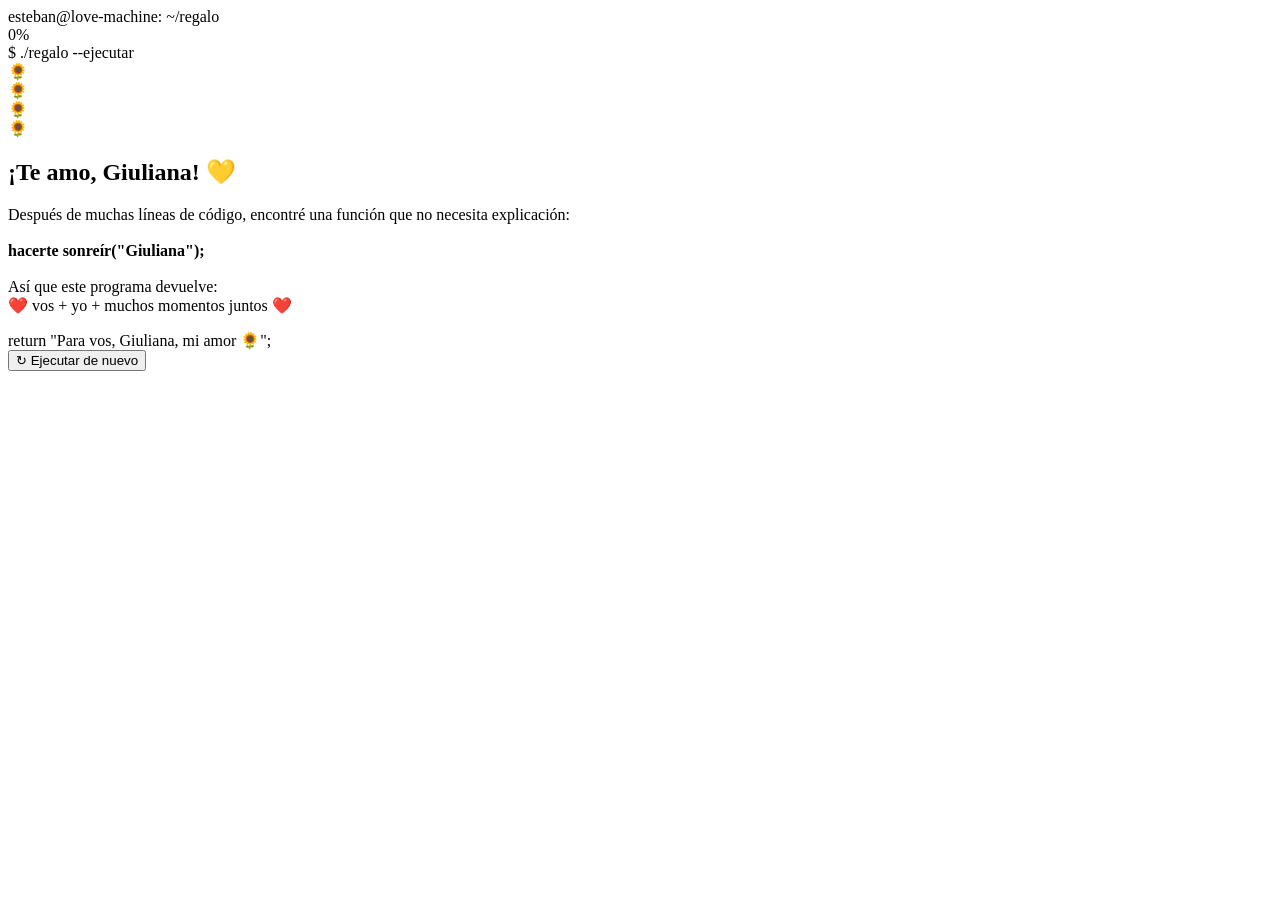
==== index.html @ e3a7c9c5 "Add files via upload" ====
<!DOCTYPE html>
<html lang="es">
<head>
<meta charset="UTF-8">
<meta name="viewport" content="width=device-width, initial-scale=1.0">
<title>Compilando un regalo 💛</title>
<link rel="stylesheet" href="../styles/styles.css">
</head>
<body>
<div class="glow"></div><div class="scanlines"></div><div id="fireworks"></div>

<main class="terminal">
  <div class="bar">
    <span class="dot"></span><span class="dot y"></span><span class="dot g"></span>
    <div class="title">esteban@love-machine: ~/regalo</div>
  </div>
  <section class="screen">
    <div id="boot">
      <div id="terminalText"></div><span class="cursor"></span>
      <div id="progress" class="progress hidden">
        <div class="progressbar"><div id="fill" class="fill"></div></div>
        <div id="percent">0%</div>
      </div>
    </div>

    <div id="gift" class="gift hidden">
      <div class="prompt">$ ./regalo --ejecutar</div>
      <div class="bouquet">
        <div class="stem s1"></div><div class="stem s2"></div><div class="stem s3"></div><div class="stem s4"></div>
        <div class="flower f1">🌻</div><div class="flower f2">🌻</div>
        <div class="flower f3">🌻</div><div class="flower f4">🌻</div>
      </div>
      <h1>¡Te amo, Giuliana! 💛</h1>
      <p class="message">
        Después de muchas líneas de código, encontré una función que no necesita explicación:
        <br><br>
        <strong>hacerte sonreír("Giuliana");</strong>
        <br><br>
        Así que este programa devuelve:
        <br>
        <span class="heart">❤️</span> vos + yo + muchos momentos juntos <span class="heart">❤️</span>
      </p>
      <div class="signature">return "Para vos, Giuliana, mi amor 🌻";</div>
      <button onclick="restart()">↻ Ejecutar de nuevo</button>
    </div>
  </section>
</main>

<script src="../Java/script.js"></script>
</body>
</html>
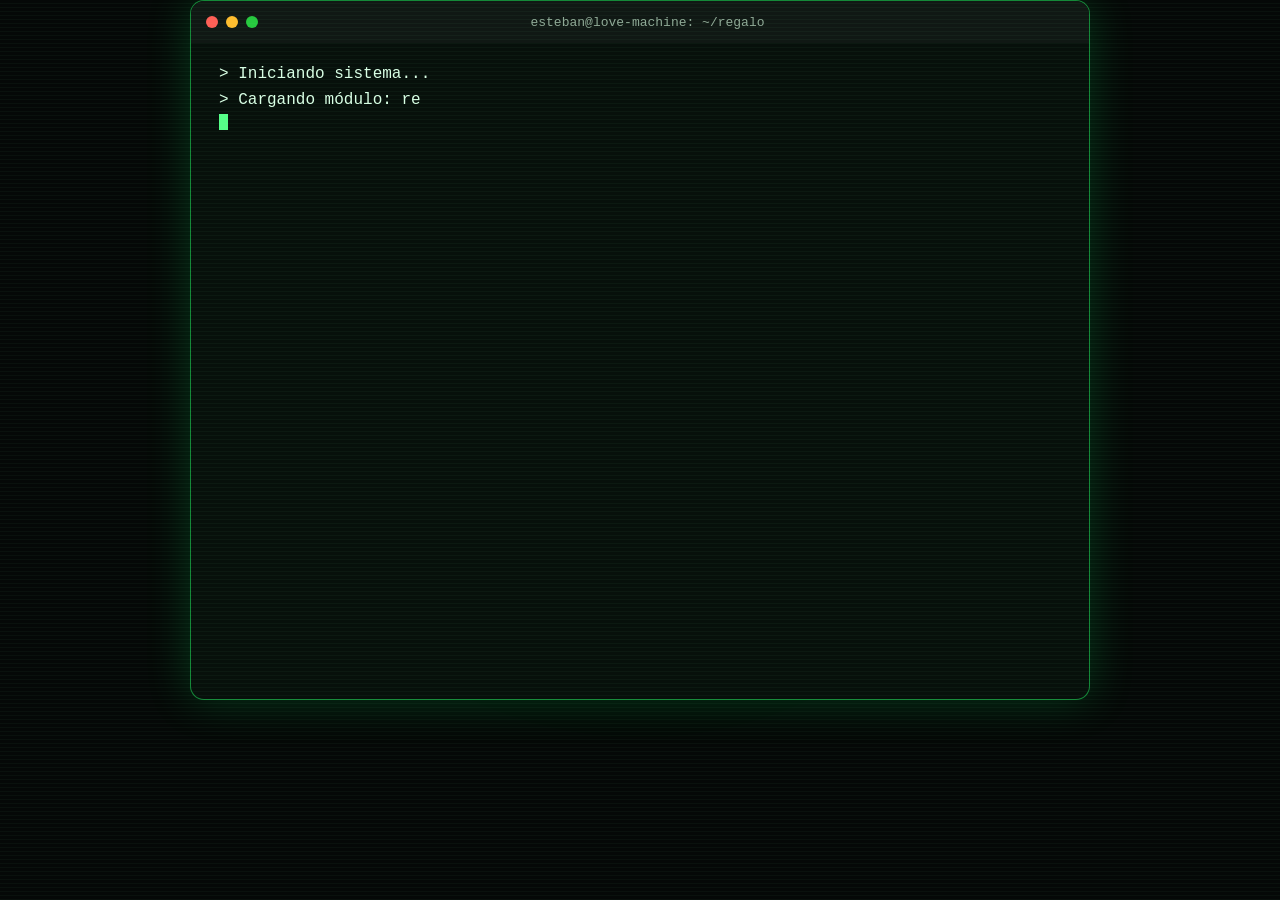
==== commit 546aea12: "Add files via upload" ====
--- a/index.html
+++ b/index.html
@@ -1,51 +1,289 @@
-<!DOCTYPE html>
-<html lang="es">
-<head>
-<meta charset="UTF-8">
-<meta name="viewport" content="width=device-width, initial-scale=1.0">
-<title>Compilando un regalo 💛</title>
-<link rel="stylesheet" href="../styles/styles.css">
-</head>
-<body>
-<div class="glow"></div><div class="scanlines"></div><div id="fireworks"></div>
-
-<main class="terminal">
-  <div class="bar">
-    <span class="dot"></span><span class="dot y"></span><span class="dot g"></span>
-    <div class="title">esteban@love-machine: ~/regalo</div>
-  </div>
-  <section class="screen">
-    <div id="boot">
-      <div id="terminalText"></div><span class="cursor"></span>
-      <div id="progress" class="progress hidden">
-        <div class="progressbar"><div id="fill" class="fill"></div></div>
-        <div id="percent">0%</div>
-      </div>
-    </div>
-
-    <div id="gift" class="gift hidden">
-      <div class="prompt">$ ./regalo --ejecutar</div>
-      <div class="bouquet">
-        <div class="stem s1"></div><div class="stem s2"></div><div class="stem s3"></div><div class="stem s4"></div>
-        <div class="flower f1">🌻</div><div class="flower f2">🌻</div>
-        <div class="flower f3">🌻</div><div class="flower f4">🌻</div>
-      </div>
-      <h1>¡Te amo, Giuliana! 💛</h1>
-      <p class="message">
-        Después de muchas líneas de código, encontré una función que no necesita explicación:
-        <br><br>
-        <strong>hacerte sonreír("Giuliana");</strong>
-        <br><br>
-        Así que este programa devuelve:
-        <br>
-        <span class="heart">❤️</span> vos + yo + muchos momentos juntos <span class="heart">❤️</span>
-      </p>
-      <div class="signature">return "Para vos, Giuliana, mi amor 🌻";</div>
-      <button onclick="restart()">↻ Ejecutar de nuevo</button>
-    </div>
-  </section>
-</main>
-
-<script src="../Java/script.js"></script>
-</body>
-</html>
+<!DOCTYPE html>
+<html lang="es">
+<head>
+<meta charset="UTF-8">
+<meta name="viewport" content="width=device-width, initial-scale=1.0">
+<title>Compilando un regalo 💛</title>
+<meta name="theme-color" content="#050807">
+<link rel="icon" href="data:image/svg+xml,%3Csvg xmlns=%27http://www.w3.org/2000/svg%27 viewBox=%270 0 100 100%27%3E%3Ctext y=%27.9em%27 font-size=%2790%27%3E%F0%9F%8C%BB%3C/text%3E%3C/svg%3E">
+<style>
+  * { box-sizing: border-box; }
+  html, body { margin:0; min-height:100%; }
+  body {
+    background:#050807; color:#d9ffe5; font-family:"Courier New",monospace;
+    display:flex; align-items:center; justify-content:center; overflow:hidden;
+  }
+  .scanlines {
+    position:fixed; inset:0; pointer-events:none; opacity:.08;
+    background:repeating-linear-gradient(to bottom, transparent 0 3px, #8affad 4px);
+    z-index:20;
+  }
+  .glow { position:fixed; width:500px; height:500px; border-radius:50%;
+    background:#00ff6640; filter:blur(100px); opacity:.25; }
+  .terminal {
+    width:min(900px,92vw); height:min(700px,94vh); background:#07100b;
+    border:1px solid #22ff6680; border-radius:14px; box-shadow:0 0 45px #00ff6630;
+    overflow:hidden; position:relative;
+  }
+  .bar { height:42px; background:#101814; display:flex; align-items:center; padding:0 15px; gap:8px; }
+  .dot { width:12px;height:12px;border-radius:50%; background:#ff5f56; }
+  .dot.y { background:#ffbd2e; }.dot.g { background:#27c93f; }
+  .title { flex:1;text-align:center;color:#8fa996;font-size:13px;margin-right:45px; }
+  .screen { padding:18px 28px; height:calc(100% - 42px); overflow:auto; }
+  .prompt { color:#55ff88; }
+  #terminalText { line-height:1.65; white-space:pre-wrap; font-size:clamp(13px,2vw,16px); }
+  .cursor { display:inline-block;width:9px;height:1em;background:#55ff88;vertical-align:-2px;animation:blink .7s infinite; }
+  @keyframes blink {50%{opacity:0}}
+  .progress { margin:25px 0; color:#70ff98; }
+  .progressbar { border:1px solid #38ff75; padding:3px; width:min(650px,100%); }
+  .fill { height:16px;width:0;background:#39ff72;box-shadow:0 0 15px #39ff72; transition:width .12s; }
+  .hidden { display:none!important; }
+  .gift { min-height:100%; display:flex; flex-direction:column; align-items:center; justify-content:center; text-align:center; animation:appear 1.5s ease; }
+  @keyframes appear {from{opacity:0;transform:scale(.8)}to{opacity:1;transform:scale(1)}}
+  h1 { font-size:clamp(26px,5.2vw,52px); margin:6px 0; color:#ffe94a;
+      text-shadow:0 0 12px #ffd900,0 0 35px #ffbd00; }
+  .message { max-width:680px; font-family:Arial,sans-serif; font-size:clamp(15px,2.4vw,20px); line-height:1.5; margin:8px 0;color:#fff6bf; }
+  .bouquet { width:min(270px,62vw); margin:0 0 4px; }
+  .ramo { width:100%; height:auto; display:block; overflow:visible; filter:drop-shadow(0 0 14px #ffd90066); }
+  .mecer { transform-box:view-box; transform-origin:180px 250px; animation:mecer 3.2s ease-in-out infinite; }
+  @keyframes mecer { 0%,100%{transform:rotate(-1.6deg)} 50%{transform:rotate(1.6deg)} }
+  #petalos { position:fixed; inset:0; pointer-events:none; overflow:hidden; z-index:5; }
+  .petalo { position:absolute; top:-30px; width:11px; height:18px; border-radius:60% 60% 60% 60% / 80% 80% 40% 40%;
+    background:#ffd83d; opacity:.85; animation:caer linear infinite; }
+  @keyframes caer { to { transform:translate(var(--dx), 110vh) rotate(var(--rot)); opacity:.15; } }
+  @media (prefers-reduced-motion: reduce) { .mecer, .petalo { animation:none; } }
+  .prompt { margin-bottom:6px; }
+  .gap { display:block; height:.55em; }
+  @media (max-height:720px) { .bouquet { width:190px; } h1 { font-size:clamp(24px,4.4vw,40px); } .message { font-size:15px; } }
+  .heart { color:#ff6b91; text-shadow:0 0 15px #ff326b; }
+  button { margin:14px 0 6px; padding:13px 22px; border:1px solid #ffe94a; background:#151207; color:#ffe94a;
+    border-radius:8px; font:bold 15px monospace; cursor:pointer; box-shadow:0 0 15px #ffd90030; }
+  button:hover { background:#ffe94a;color:#111; }
+  #fireworks { position:fixed; inset:0; pointer-events:none; z-index:10; }
+  .particle { position:absolute; width:7px;height:7px;border-radius:50%; background:#ffd83d; box-shadow:0 0 12px #ffd83d; animation:explode 1.2s ease-out forwards; }
+  @keyframes explode {to{transform:translate(var(--x),var(--y));opacity:0}}
+  .signature { margin-top:18px;color:#9deeb2;font-size:14px; }
+</style>
+</head>
+<body>
+<div class="glow"></div><div class="scanlines"></div><div id="fireworks"></div><div id="petalos"></div>
+
+<main class="terminal">
+  <div class="bar">
+    <span class="dot"></span><span class="dot y"></span><span class="dot g"></span>
+    <div class="title">esteban@love-machine: ~/regalo</div>
+  </div>
+  <section class="screen">
+    <div id="boot">
+      <div id="terminalText"></div><span class="cursor"></span>
+      <div id="progress" class="progress hidden">
+        <div class="progressbar"><div id="fill" class="fill"></div></div>
+        <div id="percent">0%</div>
+      </div>
+    </div>
+
+    <div id="gift" class="gift hidden">
+      <div class="prompt">$ ./regalo --ejecutar</div>
+      <div class="bouquet">
+    <svg class="ramo" viewBox="0 0 360 275" role="img" aria-label="Ramo de flores amarillas">
+      <defs>
+      <symbol id="girasol" viewBox="-50 -50 100 100">
+      <ellipse cx="0" cy="-34" rx="6.5" ry="15" fill="#f5b800" transform="rotate(0.0)"/>
+      <ellipse cx="0" cy="-34" rx="6.5" ry="15" fill="#f5b800" transform="rotate(22.5)"/>
+      <ellipse cx="0" cy="-34" rx="6.5" ry="15" fill="#f5b800" transform="rotate(45.0)"/>
+      <ellipse cx="0" cy="-34" rx="6.5" ry="15" fill="#f5b800" transform="rotate(67.5)"/>
+      <ellipse cx="0" cy="-34" rx="6.5" ry="15" fill="#f5b800" transform="rotate(90.0)"/>
+      <ellipse cx="0" cy="-34" rx="6.5" ry="15" fill="#f5b800" transform="rotate(112.5)"/>
+      <ellipse cx="0" cy="-34" rx="6.5" ry="15" fill="#f5b800" transform="rotate(135.0)"/>
+      <ellipse cx="0" cy="-34" rx="6.5" ry="15" fill="#f5b800" transform="rotate(157.5)"/>
+      <ellipse cx="0" cy="-34" rx="6.5" ry="15" fill="#f5b800" transform="rotate(180.0)"/>
+      <ellipse cx="0" cy="-34" rx="6.5" ry="15" fill="#f5b800" transform="rotate(202.5)"/>
+      <ellipse cx="0" cy="-34" rx="6.5" ry="15" fill="#f5b800" transform="rotate(225.0)"/>
+      <ellipse cx="0" cy="-34" rx="6.5" ry="15" fill="#f5b800" transform="rotate(247.5)"/>
+      <ellipse cx="0" cy="-34" rx="6.5" ry="15" fill="#f5b800" transform="rotate(270.0)"/>
+      <ellipse cx="0" cy="-34" rx="6.5" ry="15" fill="#f5b800" transform="rotate(292.5)"/>
+      <ellipse cx="0" cy="-34" rx="6.5" ry="15" fill="#f5b800" transform="rotate(315.0)"/>
+      <ellipse cx="0" cy="-34" rx="6.5" ry="15" fill="#f5b800" transform="rotate(337.5)"/>
+      <ellipse cx="0" cy="-31" rx="6.5" ry="14" fill="#ffd60a" transform="rotate(11.2)"/>
+      <ellipse cx="0" cy="-31" rx="6.5" ry="14" fill="#ffd60a" transform="rotate(33.8)"/>
+      <ellipse cx="0" cy="-31" rx="6.5" ry="14" fill="#ffd60a" transform="rotate(56.2)"/>
+      <ellipse cx="0" cy="-31" rx="6.5" ry="14" fill="#ffd60a" transform="rotate(78.8)"/>
+      <ellipse cx="0" cy="-31" rx="6.5" ry="14" fill="#ffd60a" transform="rotate(101.2)"/>
+      <ellipse cx="0" cy="-31" rx="6.5" ry="14" fill="#ffd60a" transform="rotate(123.8)"/>
+      <ellipse cx="0" cy="-31" rx="6.5" ry="14" fill="#ffd60a" transform="rotate(146.2)"/>
+      <ellipse cx="0" cy="-31" rx="6.5" ry="14" fill="#ffd60a" transform="rotate(168.8)"/>
+      <ellipse cx="0" cy="-31" rx="6.5" ry="14" fill="#ffd60a" transform="rotate(191.2)"/>
+      <ellipse cx="0" cy="-31" rx="6.5" ry="14" fill="#ffd60a" transform="rotate(213.8)"/>
+      <ellipse cx="0" cy="-31" rx="6.5" ry="14" fill="#ffd60a" transform="rotate(236.2)"/>
+      <ellipse cx="0" cy="-31" rx="6.5" ry="14" fill="#ffd60a" transform="rotate(258.8)"/>
+      <ellipse cx="0" cy="-31" rx="6.5" ry="14" fill="#ffd60a" transform="rotate(281.2)"/>
+      <ellipse cx="0" cy="-31" rx="6.5" ry="14" fill="#ffd60a" transform="rotate(303.8)"/>
+      <ellipse cx="0" cy="-31" rx="6.5" ry="14" fill="#ffd60a" transform="rotate(326.2)"/>
+      <ellipse cx="0" cy="-31" rx="6.5" ry="14" fill="#ffd60a" transform="rotate(348.8)"/>
+      <circle r="19" fill="#7a4a12"/>
+      <circle r="15" fill="#5a3410"/>
+      <circle cx="-1.5" cy="1.4" r="1.3" fill="#2f1a08" opacity=".55"/><circle cx="0.3" cy="-2.9" r="1.3" fill="#2f1a08" opacity=".55"/><circle cx="2.2" cy="2.8" r="1.3" fill="#2f1a08" opacity=".55"/><circle cx="-4.1" cy="-0.7" r="1.3" fill="#2f1a08" opacity=".55"/><circle cx="3.9" cy="-2.5" r="1.3" fill="#2f1a08" opacity=".55"/><circle cx="-1.3" cy="4.9" r="1.3" fill="#2f1a08" opacity=".55"/><circle cx="-2.5" cy="-4.8" r="1.3" fill="#2f1a08" opacity=".55"/><circle cx="5.5" cy="2.0" r="1.3" fill="#2f1a08" opacity=".55"/><circle cx="-5.7" cy="2.4" r="1.3" fill="#2f1a08" opacity=".55"/><circle cx="2.8" cy="-5.9" r="1.3" fill="#2f1a08" opacity=".55"/><circle cx="2.0" cy="6.5" r="1.3" fill="#2f1a08" opacity=".55"/><circle cx="-6.2" cy="-3.6" r="1.3" fill="#2f1a08" opacity=".55"/><circle cx="7.3" cy="-1.6" r="1.3" fill="#2f1a08" opacity=".55"/><circle cx="-4.4" cy="6.3" r="1.3" fill="#2f1a08" opacity=".55"/><circle cx="-1.0" cy="-7.9" r="1.3" fill="#2f1a08" opacity=".55"/><circle cx="6.3" cy="5.3" r="1.3" fill="#2f1a08" opacity=".55"/><circle cx="-8.5" cy="0.4" r="1.3" fill="#2f1a08" opacity=".55"/><circle cx="6.2" cy="-6.2" r="1.3" fill="#2f1a08" opacity=".55"/><circle cx="-0.4" cy="9.0" r="1.3" fill="#2f1a08" opacity=".55"/><circle cx="-5.9" cy="-7.1" r="1.3" fill="#2f1a08" opacity=".55"/><circle cx="9.4" cy="1.3" r="1.3" fill="#2f1a08" opacity=".55"/><circle cx="-7.9" cy="5.5" r="1.3" fill="#2f1a08" opacity=".55"/><circle cx="2.2" cy="-9.7" r="1.3" fill="#2f1a08" opacity=".55"/><circle cx="5.0" cy="8.8" r="1.3" fill="#2f1a08" opacity=".55"/><circle cx="-9.8" cy="-3.1" r="1.3" fill="#2f1a08" opacity=".55"/><circle cx="9.6" cy="-4.4" r="1.3" fill="#2f1a08" opacity=".55"/><circle cx="-4.1" cy="9.9" r="1.3" fill="#2f1a08" opacity=".55"/><circle cx="-3.7" cy="-10.3" r="1.3" fill="#2f1a08" opacity=".55"/><circle cx="9.8" cy="5.2" r="1.3" fill="#2f1a08" opacity=".55"/><circle cx="-10.9" cy="2.9" r="1.3" fill="#2f1a08" opacity=".55"/><circle cx="6.2" cy="-9.7" r="1.3" fill="#2f1a08" opacity=".55"/><circle cx="2.0" cy="11.5" r="1.3" fill="#2f1a08" opacity=".55"/><circle cx="-9.4" cy="-7.3" r="1.3" fill="#2f1a08" opacity=".55"/><circle cx="12.0" cy="-1.0" r="1.3" fill="#2f1a08" opacity=".55"/><circle cx="-8.3" cy="9.0" r="1.3" fill="#2f1a08" opacity=".55"/><circle cx="0.1" cy="-12.4" r="1.3" fill="#2f1a08" opacity=".55"/><circle cx="8.4" cy="9.3" r="1.3" fill="#2f1a08" opacity=".55"/><circle cx="-12.7" cy="-1.2" r="1.3" fill="#2f1a08" opacity=".55"/><circle cx="10.3" cy="-7.8" r="1.3" fill="#2f1a08" opacity=".55"/><circle cx="-2.3" cy="12.8" r="1.3" fill="#2f1a08" opacity=".55"/><circle cx="-7.0" cy="-11.2" r="1.3" fill="#2f1a08" opacity=".55"/><circle cx="12.9" cy="3.5" r="1.3" fill="#2f1a08" opacity=".55"/><circle cx="-12.0" cy="6.2" r="1.3" fill="#2f1a08" opacity=".55"/><circle cx="4.8" cy="-12.8" r="1.3" fill="#2f1a08" opacity=".55"/><circle cx="5.2" cy="12.8" r="1.3" fill="#2f1a08" opacity=".55"/><circle cx="-12.7" cy="-6.0" r="1.3" fill="#2f1a08" opacity=".55"/>
+    </symbol>
+      <symbol id="margarita" viewBox="-50 -50 100 100">
+      <ellipse cx="0" cy="-30" rx="10" ry="19" fill="#ffe14d" transform="rotate(0.0)"/>
+      <ellipse cx="0" cy="-30" rx="10" ry="19" fill="#ffe14d" transform="rotate(36.0)"/>
+      <ellipse cx="0" cy="-30" rx="10" ry="19" fill="#ffe14d" transform="rotate(72.0)"/>
+      <ellipse cx="0" cy="-30" rx="10" ry="19" fill="#ffe14d" transform="rotate(108.0)"/>
+      <ellipse cx="0" cy="-30" rx="10" ry="19" fill="#ffe14d" transform="rotate(144.0)"/>
+      <ellipse cx="0" cy="-30" rx="10" ry="19" fill="#ffe14d" transform="rotate(180.0)"/>
+      <ellipse cx="0" cy="-30" rx="10" ry="19" fill="#ffe14d" transform="rotate(216.0)"/>
+      <ellipse cx="0" cy="-30" rx="10" ry="19" fill="#ffe14d" transform="rotate(252.0)"/>
+      <ellipse cx="0" cy="-30" rx="10" ry="19" fill="#ffe14d" transform="rotate(288.0)"/>
+      <ellipse cx="0" cy="-30" rx="10" ry="19" fill="#ffe14d" transform="rotate(324.0)"/>
+      <ellipse cx="0" cy="-27" rx="9" ry="16" fill="#fff08a" transform="rotate(18.0)"/>
+      <ellipse cx="0" cy="-27" rx="9" ry="16" fill="#fff08a" transform="rotate(54.0)"/>
+      <ellipse cx="0" cy="-27" rx="9" ry="16" fill="#fff08a" transform="rotate(90.0)"/>
+      <ellipse cx="0" cy="-27" rx="9" ry="16" fill="#fff08a" transform="rotate(126.0)"/>
+      <ellipse cx="0" cy="-27" rx="9" ry="16" fill="#fff08a" transform="rotate(162.0)"/>
+      <ellipse cx="0" cy="-27" rx="9" ry="16" fill="#fff08a" transform="rotate(198.0)"/>
+      <ellipse cx="0" cy="-27" rx="9" ry="16" fill="#fff08a" transform="rotate(234.0)"/>
+      <ellipse cx="0" cy="-27" rx="9" ry="16" fill="#fff08a" transform="rotate(270.0)"/>
+      <ellipse cx="0" cy="-27" rx="9" ry="16" fill="#fff08a" transform="rotate(306.0)"/>
+      <ellipse cx="0" cy="-27" rx="9" ry="16" fill="#fff08a" transform="rotate(342.0)"/>
+      <circle r="12" fill="#ff9d00"/>
+      <circle r="8" fill="#ffb627"/>
+      <circle cx="-2.5" cy="-2.5" r="2.5" fill="#ffd98a" opacity=".8"/>
+    </symbol>
+      </defs>
+      <g fill="#4fa64a">
+      <ellipse cx="128" cy="205" rx="26" ry="9" transform="rotate(-28 128 205)"/>
+      <ellipse cx="232" cy="205" rx="26" ry="9" transform="rotate(28 232 205)"/>
+      <ellipse cx="150" cy="170" rx="20" ry="7" transform="rotate(-50 150 170)" fill="#3f8f3a"/>
+      <ellipse cx="210" cy="170" rx="20" ry="7" transform="rotate(50 210 170)" fill="#3f8f3a"/>
+    </g>
+            <g class="mecer" style="animation-delay:0.0s">
+      <path d="M180 250 C 158 205 92 175 68 100" fill="none" stroke="#3f8f3a" stroke-width="6" stroke-linecap="round"/>
+      <use href="#girasol" x="22.0" y="54.0" width="92" height="92" class="cabeza"/>
+    </g>
+      <g class="mecer" style="animation-delay:0.35s">
+      <path d="M180 250 C 168 195 140 130 128 58" fill="none" stroke="#3f8f3a" stroke-width="6" stroke-linecap="round"/>
+      <use href="#margarita" x="76.0" y="6.0" width="104" height="104" class="cabeza"/>
+    </g>
+      <g class="mecer" style="animation-delay:0.7s">
+      <path d="M180 250 C 180 190 186 120 188 40" fill="none" stroke="#3f8f3a" stroke-width="6" stroke-linecap="round"/>
+      <use href="#girasol" x="130.0" y="-18.0" width="116" height="116" class="cabeza"/>
+    </g>
+      <g class="mecer" style="animation-delay:1.05s">
+      <path d="M180 250 C 196 195 232 130 248 62" fill="none" stroke="#3f8f3a" stroke-width="6" stroke-linecap="round"/>
+      <use href="#margarita" x="198.0" y="12.0" width="100" height="100" class="cabeza"/>
+    </g>
+      <g class="mecer" style="animation-delay:1.4s">
+      <path d="M180 250 C 204 205 272 178 300 104" fill="none" stroke="#3f8f3a" stroke-width="6" stroke-linecap="round"/>
+      <use href="#girasol" x="255.0" y="59.0" width="90" height="90" class="cabeza"/>
+    </g>
+      <g>
+      <path d="M180 232 L150 216 Q142 232 150 248 Z" fill="#ff6b91"/>
+      <path d="M180 232 L210 216 Q218 232 210 248 Z" fill="#ff6b91"/>
+      <path d="M180 236 L166 262 L176 258 L180 268 Z" fill="#e0517a"/>
+      <path d="M180 236 L194 262 L184 258 L180 268 Z" fill="#e0517a"/>
+      <circle cx="180" cy="232" r="9" fill="#ff8fab"/>
+    </g>
+    </svg>
+      </div>
+      <h1>¡Te amo, Giuliana! 💛</h1>
+      <p class="message">
+        Después de muchas líneas de código, encontré una función que no necesita explicación:
+        <span class="gap"></span>
+        <strong>hacerte sonreír("Giuliana");</strong>
+        <span class="gap"></span>
+        Así que este programa devuelve:
+        <br>
+        <span class="heart">❤️</span> vos + yo + muchos momentos juntos <span class="heart">❤️</span>
+      </p>
+      <div class="signature">return "Para vos, Giuliana, mi amor 🌻";</div>
+      <button onclick="restart()">↻ Ejecutar de nuevo</button>
+    </div>
+  </section>
+</main>
+
+<script>
+const lines = [
+  "> Iniciando sistema...",
+  "> Cargando módulo: recuerdos.exe",
+  "> Buscando a la persona más especial...",
+  "> Persona encontrada: GIULIANA ❤️",
+  "",
+  "> Analizando sentimientos...",
+  "  amor: ∞",
+  "  felicidad: ∞",
+  "  ganas_de_abrazarte: true",
+  "",
+  "> Compilando regalo...",
+];
+
+let i=0, char=0, text="", timer;
+const out=document.getElementById("terminalText");
+const progress=document.getElementById("progress");
+const fill=document.getElementById("fill");
+const percent=document.getElementById("percent");
+
+function typeLine(){
+  if(i>=lines.length){ startProgress(); return; }
+  if(char<lines[i].length){
+    text += lines[i][char++];
+    out.textContent=text;
+    timer=setTimeout(typeLine, 24);
+  } else {
+    text+="\n"; i++; char=0;
+    timer=setTimeout(typeLine, 150);
+  }
+}
+function startProgress(){
+  progress.classList.remove("hidden");
+  let n=0;
+  const p=setInterval(()=>{
+    n += Math.floor(Math.random()*7)+3;
+    if(n>=100){n=100;clearInterval(p);setTimeout(showGift,500);}
+    fill.style.width=n+"%"; percent.textContent=n+"%";
+  },110);
+}
+function showGift(){
+  document.getElementById("boot").classList.add("hidden");
+  document.getElementById("gift").classList.remove("hidden");
+  fireworks();
+  petalos();
+}
+function petalos(){
+  const box=document.getElementById("petalos");
+  box.textContent="";
+  const colores=["#ffd83d","#ffe14d","#f5b800","#fff08a"];
+  for(let k=0;k<22;k++){
+    const p=document.createElement("span"); p.className="petalo";
+    p.style.left=Math.random()*100+"vw";
+    p.style.background=colores[k%colores.length];
+    p.style.animationDuration=(6+Math.random()*6)+"s";
+    p.style.animationDelay=(-Math.random()*8)+"s";
+    p.style.setProperty("--dx",(Math.random()*120-60)+"px");
+    p.style.setProperty("--rot",(Math.random()*540-270)+"deg");
+    box.appendChild(p);
+  }
+}
+function fireworks(){
+  const box=document.getElementById("fireworks");
+  for(let k=0;k<55;k++){
+    const p=document.createElement("span"); p.className="particle";
+    p.style.left=(45+Math.random()*10)+"vw"; p.style.top=(35+Math.random()*15)+"vh";
+    const a=Math.random()*Math.PI*2, r=80+Math.random()*260;
+    p.style.setProperty("--x",Math.cos(a)*r+"px"); p.style.setProperty("--y",Math.sin(a)*r+"px");
+    p.style.animationDelay=(Math.random()*.35)+"s"; box.appendChild(p);
+    setTimeout(()=>p.remove(),1600);
+  }
+}
+function restart(){
+  clearTimeout(timer); i=0;char=0;text="";
+  document.getElementById("petalos").textContent="";
+  document.getElementById("gift").classList.add("hidden");
+  document.getElementById("boot").classList.remove("hidden");
+  progress.classList.add("hidden");fill.style.width="0%";percent.textContent="0%";
+  out.textContent="";
+  typeLine();
+}
+typeLine();
+</script>
+</body>
+</html>
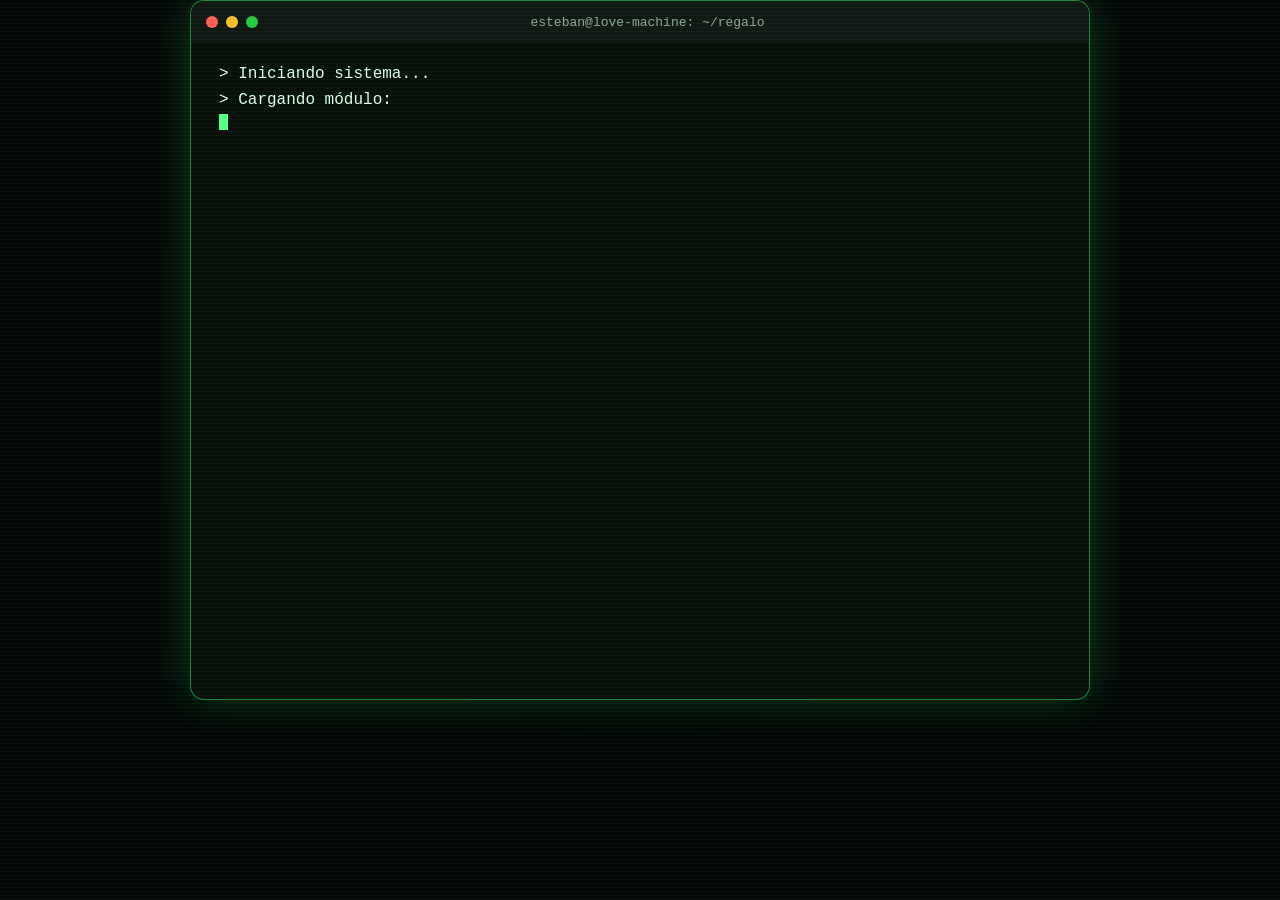
==== commit 851d4ba4: "Update index.html" ====
--- a/index.html
+++ b/index.html
@@ -83,7 +83,7 @@
     </div>
 
     <div id="gift" class="gift hidden">
-      <div class="prompt">$ ./regalo --ejecutar</div>
+      <div class="prompt"></div>
       <div class="bouquet">
     <svg class="ramo" viewBox="0 0 360 275" role="img" aria-label="Ramo de flores amarillas">
       <defs>
@@ -189,13 +189,13 @@
       <p class="message">
         Después de muchas líneas de código, encontré una función que no necesita explicación:
         <span class="gap"></span>
-        <strong>hacerte sonreír("Giuliana");</strong>
+        <strong>hacerte sonreír Giuliana </strong>
         <span class="gap"></span>
         Así que este programa devuelve:
         <br>
         <span class="heart">❤️</span> vos + yo + muchos momentos juntos <span class="heart">❤️</span>
       </p>
-      <div class="signature">return "Para vos, Giuliana, mi amor 🌻";</div>
+      <div class="signature"> Para vos, Giuliana, mi amor 🌻 </div>
       <button onclick="restart()">↻ Ejecutar de nuevo</button>
     </div>
   </section>
